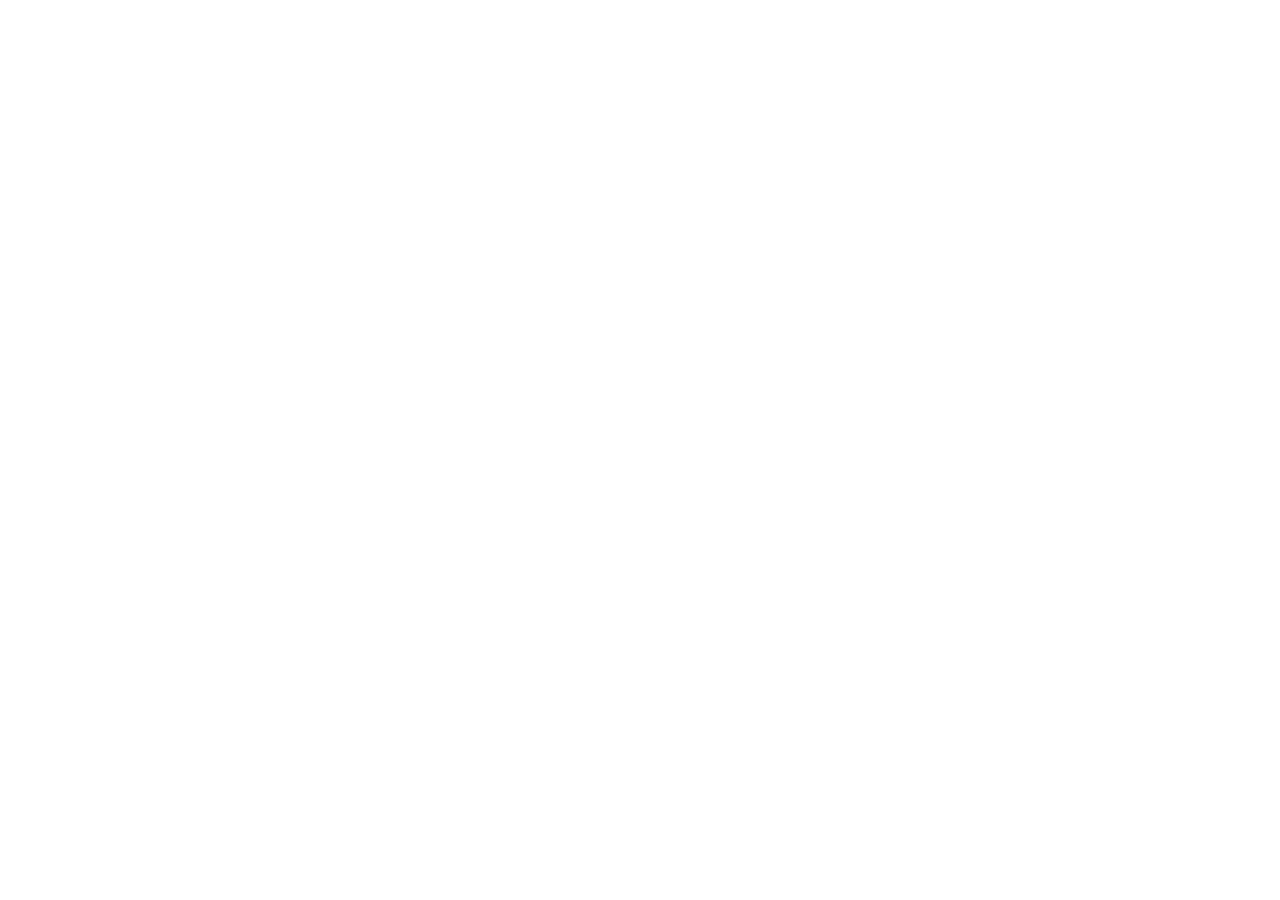
==== About.html @ 40e996c2 "add footer html/css and picture" ====
<!DOCTYPE html>
<html lang="en">
<head>
    <meta charset="UTF-8">
    <meta name="viewport" content="width=device-width, initial-scale=1.0">
    <title>About Page</title>
</head>
<body>
    
</body>
</html>
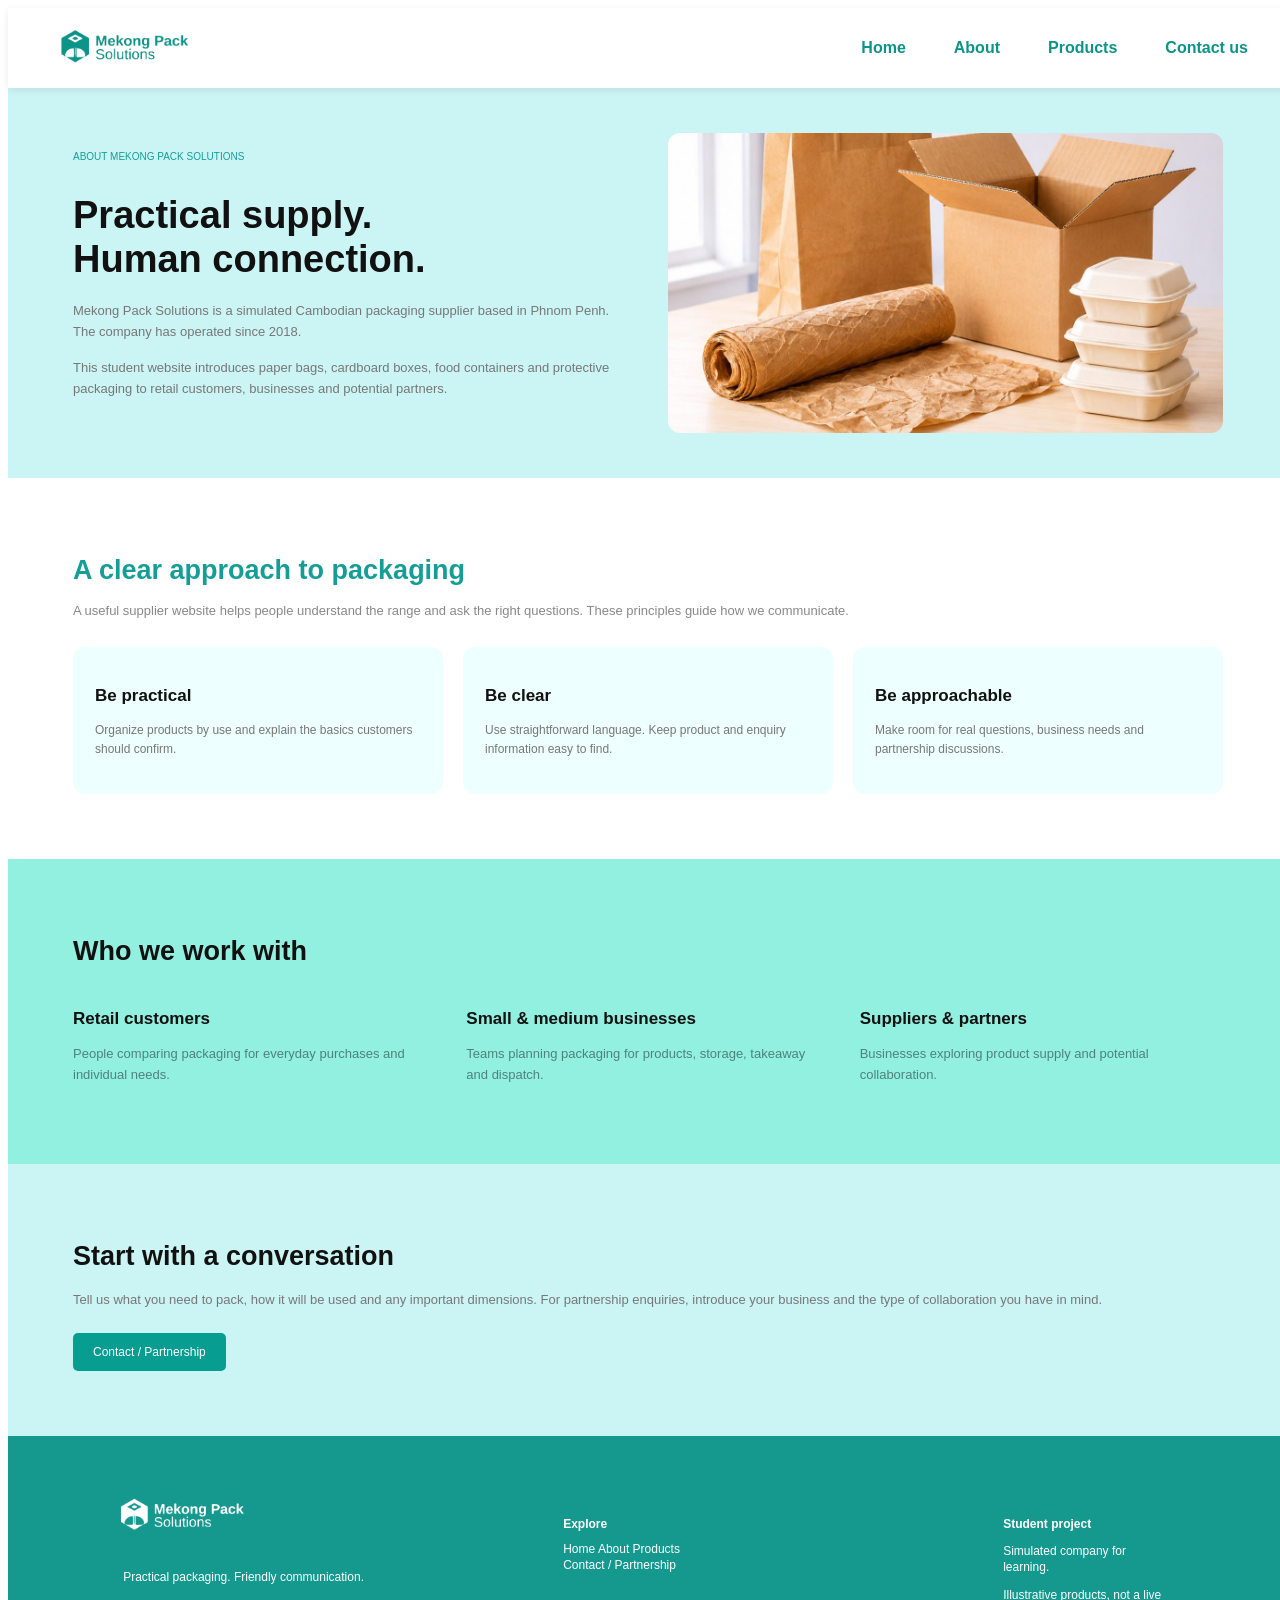
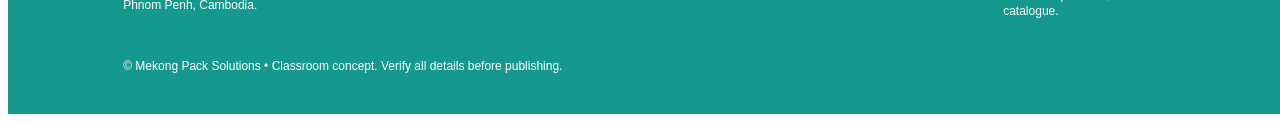
==== commit 563a063c: "add About header HTML and CSS" ====
--- a/About.html
+++ b/About.html
@@ -1,11 +1,192 @@
-<!DOCTYPE html>
+<!doctype html>
 <html lang="en">
-<head>
-    <meta charset="UTF-8">
-    <meta name="viewport" content="width=device-width, initial-scale=1.0">
+  <head>
+    <meta charset="UTF-8" />
+    <meta name="viewport" content="width=device-width, initial-scale=1.0" />
     <title>About Page</title>
-</head>
-<body>
+    <link rel="stylesheet" href="About.css" />
+  </head>
+  <body>
+    <!--Header-->
+    <header class="site-header">
+      <div class="header-inner">
+        <a class="logo">
+          <img
+            src="/image/logo3_0D9488-removebg-preview.png"
+            alt="Mekong Pack Solutions"
+            width="200"
+            height="60">
+         
+        </a>
+
+        <nav class="main-nav">
+          <ul>
+            <li><a href="index.html">Home</a></li>
+            <li><a href="about.html">About</a></li>
+            <li><a href="products.html">Products</a></li>
+            <li><a href="contact.html">Contact us</a></li>
+          </ul>
+        </nav>
+      </div>
+    </header>
+
+    <!--Main-->
     
-</body>
-</html>+    <section class="section-hero">
+      <div class="hero-container">
+        <div class="hero-content">
+          <span class="subtitle">ABOUT MEKONG PACK SOLUTIONS</span>
+
+          <h1>Practical supply.<br />Human connection.</h1>
+
+          <p>
+            Mekong Pack Solutions is a simulated Cambodian packaging supplier
+            based in Phnom Penh. The company has operated since 2018.
+          </p>
+
+          <p>
+            This student website introduces paper bags, cardboard boxes, food
+            containers and protective packaging to retail customers, businesses
+            and potential partners.
+          </p>
+        </div>
+
+        <div class="hero-image">
+          <img
+            src="/image/photo_2026-11-17_07-11-53.jpg"
+            alt="Packaging products">
+          
+        </div>
+      </div>
+    </section>
+
+    <section class="section-Text">
+      <div class="container">
+        <h2>A clear approach to packaging</h2>
+
+        <p class="section-text">
+          A useful supplier website helps people understand the range and ask
+          the right questions. These principles guide how we communicate.
+        </p>
+
+        <div class="cards">
+          <div class="card">
+            <h3>Be practical</h3>
+            <p>
+              Organize products by use and explain the basics customers should
+              confirm.
+            </p>
+          </div>
+
+          <div class="card">
+            <h3>Be clear</h3>
+            <p>
+              Use straightforward language. Keep product and enquiry information
+              easy to find.
+            </p>
+          </div>
+
+          <div class="card">
+            <h3>Be approachable</h3>
+            <p>
+              Make room for real questions, business needs and partnership
+              discussions.
+            </p>
+          </div>
+        </div>
+      </div>
+    </section>
+
+    <section class="customers">
+      <div class="container">
+        <h2>Who we work with</h2>
+
+        <div class="customer-cards">
+          <div class="customer">
+            <h3>Retail customers</h3>
+            <p>
+              People comparing packaging for everyday purchases and individual
+              needs.
+            </p>
+          </div>
+
+          <div class="customer">
+            <h3>Small & medium businesses</h3>
+            <p>
+              Teams planning packaging for products, storage, takeaway and
+              dispatch.
+            </p>
+          </div>
+
+          <div class="customer">
+            <h3>Suppliers & partners</h3>
+            <p>
+              Businesses exploring product supply and potential collaboration.
+            </p>
+          </div>
+        </div>
+      </div>
+    </section>
+
+    <section class="contact">
+      <div class="container">
+        <h2>Start with a conversation</h2>
+
+        <p>
+          Tell us what you need to pack, how it will be used and any important
+          dimensions. For partnership enquiries, introduce your business and the
+          type of collaboration you have in mind.
+        </p>
+
+        <a href="mailto:info@example.com" class="contact-btn">
+          Contact / Partnership
+        </a>
+      </div>
+    </section>
+
+ <!--footer-->
+
+    <footer class="footer">
+      <div class="footer-container">
+        <div class="logo-text">
+          <img src="/image/logo" alt="Mekong Pack" />
+         <div>
+
+          <p>Practical packaging. Friendly communication.</p>
+          <p>Phnom Penh, Cambodia.</p>
+
+        </div>
+        </div>
+
+        <div class="explore">
+          <h4>Explore</h4>
+
+          <div>
+            <a href="#">Home</a>
+            <a href="#">About</a>
+            <a href="#">Products</a>
+          </div>
+
+          <div>
+            <a href="#">Contact</a> /
+            <a href="#">Partnership</a>
+          </div>
+        </div>
+
+        <div class="project">
+          <h4>Student project</h4>
+          <p>Simulated company for learning.</p>
+          <p>Illustrative products, not a live catalogue.</p>
+        </div>
+      </div>
+
+      <div class="bottom">
+        <p>
+          © Mekong Pack Solutions • Classroom concept. Verify all details before
+          publishing.
+        </p>
+      </div>
+    </footer>
+   
+  </body>
+</html>
--- a/About.css
+++ b/About.css
@@ -0,0 +1,377 @@
+body {
+    font-family: Arial, Helvetica, sans-serif;
+    color: #111;
+    width: 100%;
+}
+/* Header */
+:root {
+  --brand: #087F8C;
+  --brand-dark: #0D9488;
+  --white: #ffffff;
+  --header-height: 80px;
+}
+
+.site-header {
+  position: sticky;
+  top: 0;
+  z-index: 100;
+  background: var(--white);
+  box-shadow: 0 2px 8px rgba(0, 0, 0, 0.08);
+}
+
+.header-inner {
+  max-width: 1200px;
+  height: var(--header-height);
+  margin: 0 auto;
+  padding: 0 var(--page-padding);
+  display: flex;
+  align-items: center;
+  justify-content: space-between;
+}
+
+.logo {
+  display: flex;
+  align-items: center;
+}
+
+.logo img {
+  height: 56px;
+  width: auto;
+  display: block;
+}
+
+.main-nav ul {
+  list-style: none;
+  display: flex;
+  align-items: center;
+  gap: 48px;
+}
+
+.main-nav a {
+  position: relative;
+  padding: 8px 0;
+  color: var(--brand-dark);
+  font-size: 1rem;
+  font-weight: 600;
+  text-decoration: none;
+  transition: color 0.2s;
+}
+
+.main-nav a::after {
+  content: "";
+  position: absolute;
+  left: 0;
+  bottom: 0;
+  width: 0;
+  height: 2px;
+  background: var(--brand);
+  transition: width 0.25s;
+}
+
+.main-nav a:hover,
+.main-nav a[aria-current="page"] {
+  color: var(--brand);
+}
+
+.main-nav a:hover::after,
+.main-nav a[aria-current="page"]::after {
+  width: 100%;
+}
+
+.nav-toggle {
+  display: none;
+  background: none;
+  border: 0;
+  cursor: pointer;
+  padding: 8px;
+}
+
+.nav-toggle .bar {
+  display: block;
+  width: 26px;
+  height: 3px;
+  margin: 5px 0;
+  background: var(--brand-dark);
+  border-radius: 2px;
+}
+
+@media (max-width: 768px) {
+  .nav-toggle {
+    display: block;
+  }
+
+  .main-nav {
+    position: absolute;
+    top: var(--header-height);
+    left: 0;
+    right: 0;
+    background: var(--white);
+    box-shadow: 0 6px 8px rgba(0, 0, 0, 0.08);
+    display: none;
+  }
+
+  .main-nav.open {
+    display: block;
+  }
+
+  .main-nav ul {
+    flex-direction: column;
+    align-items: flex-start;
+    gap: 0;
+    padding: 8px var(--page-padding) 16px;
+  }
+
+  .main-nav li {
+    width: 100%;
+  }
+
+  .main-nav a {
+    display: block;
+    padding: 14px 0;
+  }
+}
+
+/* Main */
+.container{
+    width: 90%;
+    max-width: 1150px;
+    margin: auto;
+}
+
+.section-hero {
+    background-color: #cbf4f4;
+    padding: 45px 0;
+}
+
+.hero-container {
+    width: 90%;
+    max-width: 1150px;
+    margin: auto;
+
+    display: grid;
+    grid-template-columns: 1fr 1fr;
+    align-items: center;
+    gap: 40px;
+}
+
+.subtitle {
+    color: #159e96;
+    font-size: 10px;
+    display: block;
+    margin-bottom: 18px;
+}
+
+.hero-content h1 {
+    font-size: 38px;
+    line-height: 1.15;
+    margin-bottom: 20px;
+}
+
+.hero-content p {
+    font-size: 13px;
+    color: #777;
+    line-height: 1.6;
+    margin-bottom: 15px;
+}
+
+.hero-image img {
+    width: 100%;
+    height: 300px;
+    object-fit: cover;
+    border-radius: 12px;
+    display: block;
+}
+
+.section-Text{
+    padding: 55px 0 65px;
+    background-color: #fff;
+}
+.section-Text h2{
+    color: #159e96;
+    font-size: 27px;
+    margin-bottom: 15px;
+}
+.section-text{
+    color: #888;
+    font-size: 13px;
+    line-height: 1.6;
+    margin-bottom: 25px;
+}
+.cards{
+    display: grid;
+    grid-template-columns: repeat(3, 1fr);
+    gap: 20px;
+}
+.card{
+    background-color: #edffff;
+    padding: 22px;
+    border-radius: 12px;
+}
+.card h3{
+    font-size: 17px;
+    margin-bottom: 15px;
+}
+.card p{
+    color: #777;
+    font-size: 12px;
+    line-height: 1.6;
+}
+
+.customers{
+    background-color: #91f0df;
+    padding: 55px 0 65px;
+}
+.customers h2 {
+    font-size: 27px;
+    margin-bottom: 25px;
+}
+
+.customer-cards {
+    display: grid;
+    grid-template-columns: repeat(3, 1fr);
+    gap: 30px;
+}
+
+.customer h3 {
+    font-size: 17px;
+    margin-bottom: 15px;
+}
+
+.customer p {
+    color: #4e827d;
+    font-size: 13px;
+    line-height: 1.6;
+}
+
+
+.contact {
+    background-color: #cbf4f4;
+    padding: 55px 0 65px;
+}
+
+.contact h2 {
+    font-size: 27px;
+    margin-bottom: 18px;
+}
+
+.contact p {
+    color: #777;
+    font-size: 13px;
+    line-height: 1.6;
+    margin-bottom: 22px;
+}
+
+.contact-btn {
+    display: inline-block;
+    background-color: #079d91;
+    color: white;
+    text-decoration: none;
+    padding: 12px 20px;
+    border-radius: 5px;
+    font-size: 12px;
+    transition: 0.3s;
+}
+
+.contact-btn:hover {
+    background-color: #06776e;
+}
+
+@media (max-width: 768px) {
+
+    .hero-container {
+        grid-template-columns: 1fr;
+        gap: 25px;
+    }
+
+    .hero-content h1 {
+        font-size: 30px;
+    }
+
+    .hero-image img {
+        height: 230px;
+    }
+
+    .cards,
+    .customer-cards {
+        grid-template-columns: 1fr;
+    }
+
+    .cards h2,
+    .customers h2,
+    .contact h2 {
+        font-size: 23px;
+    }
+}
+.footer{
+    height: 220px;
+    background-color: #15988e;
+    color: white;
+    font-family: Arial, sans-serif;
+    padding: 40px 9% 18px;
+    
+}
+.footer-container{
+    display: grid;
+    grid-template-columns: 250px 250px 1fr;
+    gap: 190px;
+    
+}
+.logo-text img{
+    width: 150px;
+    height: 80px;
+    object-fit: contain;
+    object-position: left center;
+    margin-bottom: 7px;
+    margin-left: -15px;
+}
+.logo-text p{
+    font-size: 12px;
+    line-height: 16px;
+}
+.logo-text div{
+    margin-top: -10px;
+}
+.explore{
+    font-size: 12px;
+    margin-bottom: 10px;
+    margin-top: 25px;
+}
+.explore h4,
+.project h4{
+    font-size: 12px;
+    margin-bottom: 10px;
+}
+.explore a{
+    color: white;
+    text-decoration: none;
+    font-size: 12px;
+}
+.explore div{
+    font-size: 12px;
+    line-height: 16px;
+    
+}
+.project{
+    margin-top: 25px; 
+}
+.project p{
+    font-size: 12px;
+    line-height: 16px;
+      
+}
+.bottom {
+    margin-top: 28px;
+}
+.bottom p{
+    font-size: 12px;
+}
+@media (max-width: 650px) {
+    .footer-container {
+        grid-template-columns: 1fr;
+        gap: 25px;
+    }
+
+    .footer {
+        padding: 25px 7%;
+    }
+}
